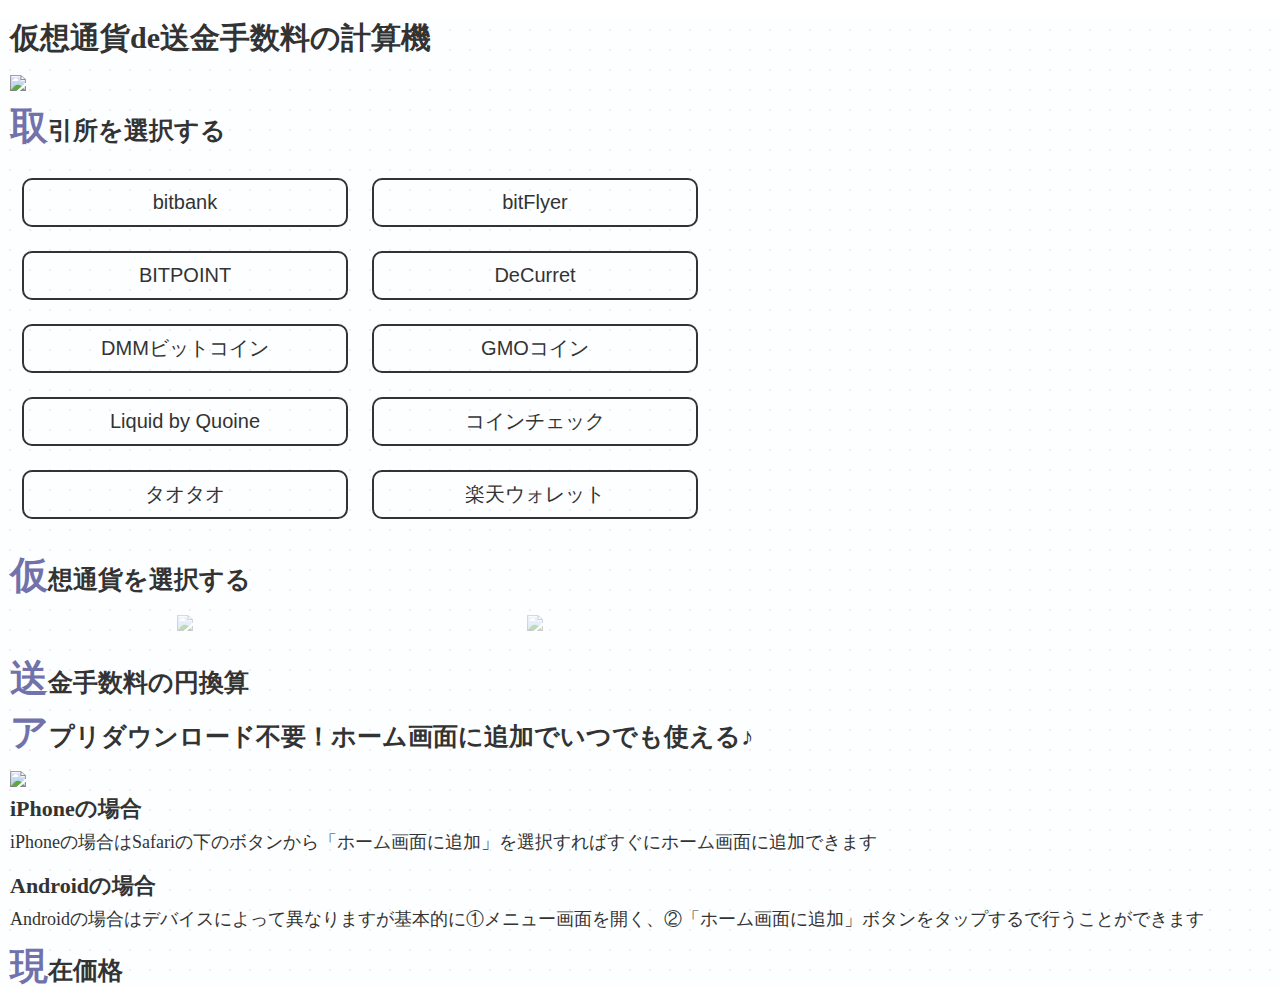
==== stork.html @ 8df78e8c "move-to-wordpress" ====
<!DOCTYPE html>
<html lang="ja">
<head>
  <meta charset="utf-8">
  <meta name="viewport" content="width=device-width, user-scalable=1">
  <link rel="stylesheet" type="text/css" href="ready.css">
  <link rel="stylesheet" type="text/css" href="index.css">
  <title>仮想通貨de送金手数料の計算機</title>
  <script type="text/javascript" src="https://files.coinmarketcap.com/static/widget/currency.js"></script>
</head>
<style>
</style>
<body>
  <div class="initial">
    <h1>仮想通貨de送金手数料の計算機</h1>
    <div class="wrapper">
    <div id="load-img"><img src="https://kusacurrency.com/wp-content/uploads/2019/05/gif-load.gif" /></div>
      <h2>取引所を選択する</h2>
        <div class="contents exchanges loading" id="loading-crypts">
          <button class="exchange" id="bitbank" onclick="RenderBtn(id)">bitbank</button>
          <button class="exchange" id="bitFlyer" onclick="RenderBtn(id)">bitFlyer</button>
          <button class="exchange" id="bitpoint" onclick="RenderBtn(id)">BITPOINT</button>
          <button class="exchange" id="deCurret" onclick="RenderBtn(id)">DeCurret</button>
          <button class="exchange" id="dmm" onclick="RenderBtn(id)">DMMビットコイン</button>
          <button class="exchange" id="gmo" onclick="RenderBtn(id)">GMOコイン</button>
          <button class="exchange" id="liquid" onclick="RenderBtn(id)">Liquid by Quoine</button>
          <button class="exchange" id="coincheck" onclick="RenderBtn(id)">コインチェック</button>
          <button class="exchange" id="taotao" onclick="RenderBtn(id)">タオタオ</button>
          <button class="exchange" id="rakuten" onclick="RenderBtn(id)">楽天ウォレット</button>
        </div>
      <h2>仮想通貨を選択する</h2>
        <div class="contents crypts" id="event-crypts">
          <div class="crypto transparent-crypto"><img src="https://kusacurrency.com/wp-content/uploads/2019/05/BTCcard2.png" /></div>
          <div class="crypto transparent-crypto"><img src="https://kusacurrency.com/wp-content/uploads/2019/05/ETHcard.png" /></div>
        </div>
      <h2>送金手数料の円換算</h2>
        <div class="results">
          <!-- 結果も結果の度に生成する -->
          <p class="result" id="fee-transaction"></p>
          <p class="result" id="now-price"></p>
          <p class="result" id="jpy-price"></p>
          <div class="cautions">
            <p class="caution" id="caution1"></p>
            <p class="caution" id="caution2"></p>
            <p class="caution" id="xrp-caution"></p>
            <p class="caution" id="liquid-caution"></p>
          </div>
          <a class="result" id="affiliate"></a>
          <div id="twitter-btn"></div>
        </div>
      <h2>アプリダウンロード不要！ホーム画面に追加でいつでも使える♪</h2>
        <div class="description">
          <img src="https://kusacurrency.com/wp-content/uploads/2019/05/calremittanceDescription.jpg"/>
          <h3>iPhoneの場合</h3>
          <p>iPhoneの場合はSafariの下のボタンから「ホーム画面に追加」を選択すればすぐにホーム画面に追加できます</p>
        </div>
        <div class="description">
          <h3>Androidの場合</h3>
          <p>Androidの場合はデバイスによって異なりますが基本的に①メニュー画面を開く、②「ホーム画面に追加」ボタンをタップするで行うことができます</p>
        </div>
      <h2>現在価格</h2>
      <div class="now-price">
        <div class="coinmarketcap-currency-widget" data-currencyid="1" data-base="JPY" data-secondary="" data-ticker="true" data-rank="false" data-marketcap="false" data-volume="false" data-stats="USD" data-statsticker="false"></div>
        <div class="coinmarketcap-currency-widget" data-currencyid="1027" data-base="JPY" data-secondary="" data-ticker="true" data-rank="false" data-marketcap="false" data-volume="false" data-stats="USD" data-statsticker="false"></div>
        <div class="coinmarketcap-currency-widget" data-currencyid="52" data-base="JPY" data-secondary="" data-ticker="true" data-rank="false" data-marketcap="false" data-volume="false" data-stats="USD" data-statsticker="false"></div>
        <div class="coinmarketcap-currency-widget" data-currencyid="2" data-base="JPY" data-secondary="" data-ticker="true" data-rank="false" data-marketcap="false" data-volume="false" data-stats="USD" data-statsticker="false"></div>
        <div class="coinmarketcap-currency-widget" data-currencyid="1831" data-base="JPY" data-secondary="" data-ticker="true" data-rank="false" data-marketcap="false" data-volume="false" data-stats="JPY" data-statsticker="false"></div>
        <div class="coinmarketcap-currency-widget" data-currencyid="873" data-base="JPY" data-secondary="" data-ticker="true" data-rank="false" data-marketcap="false" data-volume="false" data-stats="JPY" data-statsticker="false"></div>
        <div class="coinmarketcap-currency-widget" data-currencyid="213" data-base="JPY" data-secondary="" data-ticker="true" data-rank="false" data-marketcap="false" data-volume="false" data-stats="JPY" data-statsticker="false"></div>
        <div class="coinmarketcap-currency-widget" data-currencyid="1321" data-base="JPY" data-secondary="" data-ticker="true" data-rank="false" data-marketcap="false" data-volume="false" data-stats="JPY" data-statsticker="false"></div>
        <div class="coinmarketcap-currency-widget" data-currencyid="1214" data-base="JPY" data-secondary="" data-ticker="true" data-rank="false" data-marketcap="false" data-volume="false" data-stats="JPY" data-statsticker="false"></div>
        <div class="coinmarketcap-currency-widget" data-currencyid="1087" data-base="JPY" data-secondary="" data-ticker="true" data-rank="false" data-marketcap="false" data-volume="false" data-stats="JPY" data-statsticker="false"></div>
        <div class="coinmarketcap-currency-widget" data-currencyid="2213" data-base="JPY" data-secondary="" data-ticker="true" data-rank="false" data-marketcap="false" data-volume="false" data-stats="JPY" data-statsticker="false"></div>
      </div>
    </div>
  </div>
</body>
<script type="text/javascript">

//現在価格の変数宣言
let BTCprice = 0;
let ETHprice = 0;
let XRPprice = 0;
let LTCprice = 0;
let BCHprice = 0;
let NEMprice = 0;
let MONAprice = 0;
let ETCprice = 0;
let LSKprice = 0;
let FCTprice = 0;
let QASHprice = 0;

//余裕があれば事前にローディングさせておく。
const BTCurl = 'https://kusacurrency.com/wp-content/uploads/2019/05/BTCcard2.png';
const ETHurl = 'https://kusacurrency.com/wp-content/uploads/2019/05/ETHcard.png';
const XRPurl = 'https://kusacurrency.com/wp-content/uploads/2019/05/XRPcard.png';
const LTCurl = 'https://kusacurrency.com/wp-content/uploads/2019/05/LTCcard.png';
const BCHurl = 'https://kusacurrency.com/wp-content/uploads/2019/05/BCHcard.png';
const NEMurl = 'https://kusacurrency.com/wp-content/uploads/2019/05/NEMcard.png';
const MONAurl = 'https://kusacurrency.com/wp-content/uploads/2019/05/MONAcard.png';
const ETCurl = 'https://kusacurrency.com/wp-content/uploads/2019/05/ETCcard.png';
const LSKurl = 'https://kusacurrency.com/wp-content/uploads/2019/05/LSKcard.png';
const FCTurl = 'https://kusacurrency.com/wp-content/uploads/2019/05/FCTcard.png';
const QASHurl = 'https://kusacurrency.com/wp-content/uploads/2019/05/QASHcard.png';

//cryptoの要素のvalueに価格を渡すためまとめておく
let BTCinfo;
let ETHinfo;
let XRPinfo;
let LTCinfo;
let BCHinfo;
let NEMinfo;
let MONAinfo;
let ETCinfo;
let LSKinfo;
let FCTinfo;
let QASHinfo;

const bitbankData = {
  //cryptsとfeeの配列の位置は連動させています
  crypts: ['BTC', 'ETH', 'XRP', 'LTC', 'BCH', 'MONA'],
  fee: [0.001, 0.005, 0.15, 0.001, 0.001, 0.001],
  name: 'bitbank',
  affiliate: 'http://h.accesstrade.net/sp/cc?rk=0100lb4j00huqc',
}
const bitFlyerData = {
  crypts: ['BTC', 'ETH', 'LTC', 'BCH', 'MONA', 'ETC', 'LSK'],
  fee: [0.0004, 0.005, 0.001, 0.0002, 0, 0.005, 0.1],
  name: 'bitFlyer',
  affiliate: 'https://bitflyer.jp?bf=x54gthgf',
}
const bitpointData = {
  crypts: ['BTC', 'ETH', 'XRP', 'LTC', 'BCH'],
  fee: [0, 0, 0, 0, 0],
  name: 'BITPOINT',
  affiliate: 'https://www.bitpoint.co.jp/',
}
const deCurretData = {
  crypts: ['BTC', 'ETH', 'XRP', 'LTC', 'BCH', 'MONA'],
  fee: [0.0004, 0.005, 0.15, 0.001, 0.001, 0.001],
  name: 'DeCurret',
  affiliate: 'https://deCurret.com',
}
const dmmData = {
  crypts: ['BTC', 'ETH'],
  fee: [0, 0],
  name: 'DMMビットコイン',
  affiliate: 'http://h.accesstrade.net/sp/cc?rk=0100m40k00huqc',
}
const gmoData = {
  crypts: ['BTC', 'ETH', 'XRP', 'LTC', 'BCH'],
  fee: [0, 0, 0, 0, 0],
  name: 'GMOコイン',
  affiliate: 'http://h.accesstrade.net/sp/cc?rk=0100lhis00huqc',
}
const liquidData = {
  crypts: ['BTC', 'ETH', 'XRP', 'BCH', 'QASH'],
  fee: [0, 0, 0, 0, 0],
  name: 'Liquid by Quoine',
  affiliate: 'https://h.accesstrade.net/sp/cc?rk=0100lh4000huqc',
}
const coincheckData = {
  crypts: ['BTC', 'ETH', 'XRP', 'LTC', 'BCH', 'XEM', 'ETC', 'LSK', 'FCT'],
  fee: [0.001, 0.01, 0.15, 0.001, 0.001, 0.5, 0.01, 0.1, 0.1],
  name: 'コインチェック',
  affiliate: 'https://coincheck.com/?c=3NsfuOAXbWs',
}
const taotaoData = {
  crypts: ['BTC', 'ETH'],
  fee: [0, 0],
  name: 'TAOTAO',
  affiliate: 'https://taotao-ex.com',
}
const rakutenData = {
  crypts: ['BTC', 'ETH', 'BCH'],
  fee: [0.001, 0.01, 0.01],
  name: '楽天ウォレット',
  affiliate: 'https://www.rakuten-wallet.co.jp',
}
//本日の仮想通貨の価格
///////////////////
var catchCoinmarketPrice = [];
var todayPrice = [];

var getCryptoPrice = function(){
  if(catchCoinmarketPrice.length < 22){
      catchCoinmarketPrice = document.querySelectorAll("div.coinmarketcap-currency-widget > div > div > div > span");
      setTimeout(getCryptoPrice, '1000');
      return;
    }

  var match = /^\d+\.?\d{2}/;
  var oddElement = [];
  var textSplit = '';

  for(i=0;catchCoinmarketPrice.length > i;i++){
      if((i % 2) == 1){
        oddElement.push(catchCoinmarketPrice[i]);
      }
  }
    var elementTagRemove = oddElement.map(function(element){
    var elementText = element.innerText;
    var textRemove = elementText.replace(',', '');
    var textSplit = match.exec(textRemove);
    todayPrice.push(textSplit);
  });

    loadingInfo(todayPrice);

    var loading  = document.getElementById('loading-crypts');
    loading.classList.remove('loading');

    var removeImg = document.getElementById('load-img');
    removeImg.remove();

    return todayPrice;
}

window.onload = getCryptoPrice();


function loadingInfo(todayPrice){
  BTCprice = todayPrice[0];
  ETHprice = todayPrice[1];
  XRPprice = todayPrice[2];
  LTCprice = todayPrice[3];
  BCHprice = todayPrice[4];
  NEMprice = todayPrice[5];
  MONAprice = todayPrice[6];
  ETCprice = todayPrice[7];
  LSKprice = todayPrice[8];
  FCTprice = todayPrice[9];
  QASHprice = todayPrice[10];

  BTCinfo = [BTCprice, BTCurl];
  ETHinfo = [ETHprice, ETHurl];
  XRPinfo = [XRPprice, XRPurl];
  LTCinfo = [LTCprice, LTCurl];
  BCHinfo = [BCHprice, BCHurl];
  NEMinfo = [NEMprice, NEMurl];
  MONAinfo = [MONAprice, MONAurl];
  ETCinfo = [ETCprice, ETCurl];
  LSKinfo = [LSKprice, LSKurl];
  FCTinfo = [FCTprice, FCTurl];
  QASHinfo = [QASHprice, QASHurl];

}

//再読み込み時のリセット
document.getElementById('fee-transaction').innerHTML = '';
document.getElementById('now-price').innerHTML = '';
document.getElementById('jpy-price').innerHTML = '';
document.getElementById('caution1').innerHTML = '';
document.getElementById('caution2').innerHTML = '';
document.getElementById('xrp-caution').innerHTML = '';
document.getElementById('affiliate').innerHTML = '';
document.getElementById('liquid-caution').innerHTML = '';


let exData;
let renderCount;

function RenderBtn(id){

  //仮想通貨の子要素を消去して、送金手数料のinnerHTMLを空にする処理
  renderCount = 0;

  const crypto = document.getElementById('event-crypts');
  let clone = crypto.cloneNode(false);
  crypto.parentNode.replaceChild(clone, crypto);

  document.getElementById('fee-transaction').innerHTML = '';
  document.getElementById('now-price').innerHTML = '';
  document.getElementById('jpy-price').innerHTML = '';
  document.getElementById('caution1').innerHTML = '';
  document.getElementById('caution2').innerHTML = '';
  document.getElementById('xrp-caution').innerHTML = '';
  document.getElementById('affiliate').innerHTML = '';

  //クリックされた取引所のデータをオブジェクトを取得する
  switch(id){
    case 'bitbank':
      exData = bitbankData;
      break;
    case 'bitFlyer':
      exData = bitFlyerData;
      break;
    case 'bitpoint':
      exData = bitpointData;
      break;
    case 'deCurret':
      exData = deCurretData;
      break;
    case 'dmm':
      exData = dmmData;
      break;
    case 'gmo':
      exData = gmoData;
      break;
    case 'liquid':
      exData = liquidData;
      break;
    case 'coincheck':
      exData = coincheckData;
      break;
    case 'taotao':
      exData = taotaoData;
      break;
    case 'rakuten':
      exData = rakutenData;
      break;

      default:
        console.log('データを取得できませんでした');
        break;
  }

  CreateBtn(exData.crypts);

}

function CreateBtn(crypts){
  crypts.forEach(function(crypto){
    switch(crypto){
      case 'BTC':
        CreateElement(BTCinfo);
        break;
      case 'ETH':
        CreateElement(ETHinfo);
        break;
      case 'XRP':
        CreateElement(XRPinfo);
        break;
      case 'LTC':
        CreateElement(LTCinfo);
        break;
      case 'BCH':
        CreateElement(BCHinfo);
        break;
      case 'XEM':
        CreateElement(NEMinfo);
        break;
      case 'MONA':
        CreateElement(MONAinfo);
        break;
      case 'ETC':
        CreateElement(ETCinfo);
        break;
      case 'LSK':
        CreateElement(LSKinfo);
        break;
      case 'FCT':
        CreateElement(FCTinfo);
        break;
      case 'QASH':
        CreateElement(QASHinfo);
        break;

        default:
        CreateElement(BTCinfo);
    }
  });
}

function CreateElement(CryptoInfo){

  const cryptoElement = document.createElement('div');
  const cryptoImg = document.createElement('img');

  let cryptoId = 'insert-img' + renderCount;
  let valueContent = [exData.fee[renderCount], exData.crypts[renderCount], CryptoInfo[0], cryptoId];
  cryptoElement.id = cryptoId;
  cryptoElement.value = valueContent;
  cryptoElement.classList.add('crypto');
  cryptoElement.setAttribute('onclick', 'RenderResult(value)');
  document.getElementById('event-crypts').appendChild(cryptoElement);

  cryptoImg.setAttribute('src', CryptoInfo[1]);
  document.getElementById(cryptoId).appendChild(cryptoImg);

  renderCount++;
}

let storedClass;
function RenderResult(value){
  //セレクトスタイルを削除&付与
  if(storedClass){
    storedClass.classList.remove('crypto-selected');
  }

  storedClass = document.getElementById(value[3]);
  storedClass.classList.add('crypto-selected');

  document.getElementById('fee-transaction').innerHTML = exData.name + 'の送金手数料：' + value[0] + ' ' + value[1];
  //value[2]はstringのためtoFixedがきかない？
  document.getElementById('now-price').innerHTML = value[1] + 'の現在価格：' + value[2] + '円';
  document.getElementById('jpy-price').innerHTML = '日本円の送金手数料はおよそ ' + '<span style="color:#ff9156; font-size: 3.5rem; font-weight: bold">' + (value[0] * value[2]).toFixed(1) + '円' + '</span>' +  'です';
  document.getElementById('caution1').innerHTML = '※送金金額は関係なく一律で' + value[0] + value[1] + 'になります。';
  document.getElementById('caution2').innerHTML = '※価格はcoinmarketcapを参照しています。取引所間で微妙に異なります。';

  if(value[1] === 'XRP'){
    document.getElementById('xrp-caution').innerHTML = '※XRPは仕様上、初めての受取アドレスに対して20XRPのアクティベート手数料が自動で徴収されます。新規アドレスへの送金の際は注意が必要です';
  } else {
    document.getElementById('xrp-caution').innerHTML = '';
  }

  if(exData.name === 'Liquid by Quoine'){
    document.getElementById('liquid-caution').innerHTML = 'Liquid by Quoineの場合はマイナー手数料が別に必要となります(トラフィックが混雑していなければ他の取引所よりも安くなりやすい)';
  } else {
    document.getElementById('liquid-caution').innerHTML = '';
  }

  document.getElementById('affiliate').href = exData.affiliate;
  document.getElementById('affiliate').innerHTML = exData.name + 'の公式サイト';

  TwitterBtn(value);

  return;

}

function TwitterBtn(value){
  //Twitterシェアボタンを生成する
    //Twitterへのシェア内容
  var ShareURL = `https://kusacurrency.com/post_lp/how-much-remittance/`;
  var ShareText = '現在の' + exData.name + 'における' + value[1] + 'の送金手数料はおよそ' + (value[0] * value[2]).toFixed(1) + '円です';
  var UserId = '@CryptoKusacoin';
  var HashTags = '仮想通貨de送金手数料の計算機';
  var ShareTwitter = 'https://twitter.com/intent/tweet?url='+encodeURIComponent(ShareURL)+'&text='+encodeURIComponent(ShareText)+'&hashtags='+encodeURIComponent(HashTags)+'&related='+encodeURIComponent(UserId);

  var makeTwitterButton = document.createElement('a');

  makeTwitterButton.id = ('twitter');
  makeTwitterButton.href = (ShareTwitter);
  makeTwitterButton.target = ('_blank');
  makeTwitterButton.innerHTML = '結果をTwitterでシェアする';

  // makeTwitterButton.classList.add('chart-description');
  document.getElementById('twitter-btn').appendChild(makeTwitterButton);
}

</script>
</html>
---- ready.css ----
/* 初期化参考サイト http://html5doctor.com/html-5-reset-stylesheet/ */

html, body, div, span, object, iframe,
h1, h2, h3, h4, h5, h6, p, blockquote, pre,
abbr, address, cite, code,
del, dfn, em, img, ins, kbd, q, samp,
small, strong, sub, sup, var,
b, i,
dl, dt, dd, ol, ul, li,
fieldset, form, label, legend,
table, caption, tbody, tfoot, thead, tr, th, td,
article, aside, canvas, details, figcaption, figure,
footer, header, hgroup, menu, nav, section, summary,
time, mark, audio, video .initial {
    margin:0;
    padding:0;
    border:0;
    outline:0;
    font-size:62.5%;
    vertical-align:baseline;
    background:transparent;
}

body {
    line-height:1;
		color: #333333;
}

article,aside,details,figcaption,figure,
footer,header,hgroup,menu,nav,section {
    display:block;
}

nav ul {
    list-style:none;
}

blockquote, q {
    quotes:none;
}

blockquote:before, blockquote:after,
q:before, q:after {
    content:'';
    content:none;
}

a {
    margin:0;
    padding:0;
    font-size:100%;
    vertical-align:baseline;
    background:transparent;
}

/* change colours to suit your needs */
ins {
    background-color:#ff9;
    color:#000;
    text-decoration:none;
}

/* change colours to suit your needs */
mark {
    background-color:#ff9;
    color:#000;
    font-style:italic;
    font-weight:bold;
}

del {
    text-decoration: line-through;
}

abbr[title], dfn[title] {
    border-bottom:1px dotted;
    cursor:help;
}

table {
    border-collapse:collapse;
    border-spacing:0;
}

/* change border colour to suit your needs */
hr {
    display:block;
    height:1px;
    border:0;
    border-top:1px solid #cccccc;
    margin:1em 0;
    padding:0;
}

input, select {
    vertical-align:middle;
}
---- index.css ----
.initial{
  background-color: #fcfeff;
  background-image:
  radial-gradient(#ededed 1px, transparent 1px);
  background-size: 20px 20px;
}

h1{font-size: 3rem; font-weight: bold; margin: 2rem 1rem; line-height: 118%;}
h2{font-size: 2.5rem; font-weight: bold; line-height: 118%; margin: 1rem 0 2rem 0;}
h2::first-letter {
  font-size: 3.8rem;
	font-weight: bold;
  color: #7172ac;
}
.wrapper{
  margin: 0 1rem;
  /* max-width: 80rem; */
}
.wrapper h2{
  margin-top: 2rem;
}
.contents{
  margin-top: 1rem;
  margin-bottom: 3rem;
  max-width: 70rem;
}
.exchanges{
  display: grid;
  grid-template-columns: 1fr 1fr;
}
.exchange{
  margin: 1.2rem;
  line-height: 158%;
  font-size: 2rem;
  cursor: pointer;
  line-height: 2.5rem;
  padding: 1rem;
  background-color: transparent;
  border: 2px solid #333333;
  border-radius: 1rem;
  color: #333333;
  /* max-width: 80rem; */
}
.exchange:hover{
  background-color: rgba(255, 241, 0, .2);
}
.crypts{
  margin-top: 1rem;
  /* max-width: 60rem; */
  display: grid;
  grid-template-columns: 1fr 1fr;
}
.crypto{
  font-size: 2rem;
  cursor: pointer;
  margin: 0 auto;
  /* width: 30rem; */
}
.crypto img{
  width: 25rem;
}
.crypto-selected{
  border: 4px solid #aff;
  border-radius: 2rem;
}
.crypto-selected img{
  margin: -4px !important
}
@media only screen and (max-width: 767px)  {
  .crypto img{
    width: 15rem;
  }
}
.transparent-crypto{
  opacity: 0.4;
}
.results{
  margin-top: 1rem;
  /* width: 80rem; */
}
.results p{
  font-size: 2rem;
  line-height: 168%;
}
.results a{
  font-size: 2rem;
  line-height: 168%;
}
#jpy-price{
  font-size: 3rem;
}
.cautions p{
  font-size: 1.6rem;
}
.description{
  margin: 1rem 0 2rem 0;
}
.description h3{
  font-size: 2.2rem;
  margin: 1rem 0;
}
.description p{
  font-size: 1.8rem;
  line-height: 138%;

}
.description img{
  width: 100vw;
}
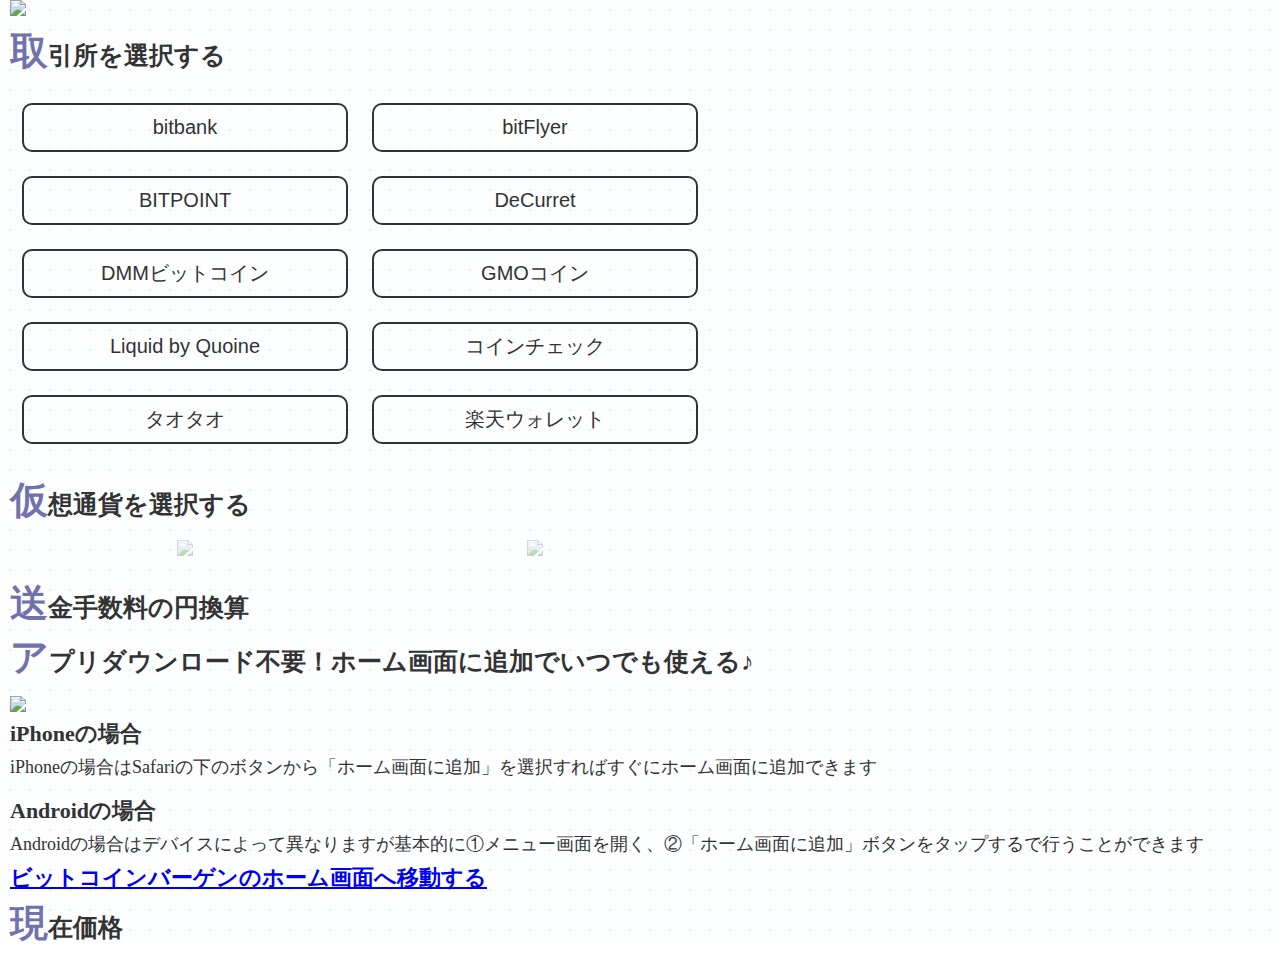
==== commit c46f54f0: "release SNS" ====
--- a/stork.html
+++ b/stork.html
@@ -12,7 +12,6 @@
 </style>
 <body>
   <div class="initial">
-    <h1>仮想通貨de送金手数料の計算機</h1>
     <div class="wrapper">
     <div id="load-img"><img src="https://kusacurrency.com/wp-content/uploads/2019/05/gif-load.gif" /></div>
       <h2>取引所を選択する</h2>
@@ -57,6 +56,7 @@
         <div class="description">
           <h3>Androidの場合</h3>
           <p>Androidの場合はデバイスによって異なりますが基本的に①メニュー画面を開く、②「ホーム画面に追加」ボタンをタップするで行うことができます</p>
+          <h3><a href="https://kusacurrency.com/">ビットコインバーゲンのホーム画面へ移動する</a></h3>
         </div>
       <h2>現在価格</h2>
       <div class="now-price">
@@ -256,11 +256,20 @@
 document.getElementById('affiliate').innerHTML = '';
 document.getElementById('liquid-caution').innerHTML = '';
 
+var twitterDelete = document.getElementById('twitter');
+ if(twitterDelete){twitterDelete.remove()};
 
 let exData;
 let renderCount;
-
+let exchangeSelect;
+///////////////////
+//取引所ボタンの処理//
+///////////////////
 function RenderBtn(id){
+
+  if(document.getElementById(id) === exchangeSelect){
+    return;
+  }
 
   //仮想通貨の子要素を消去して、送金手数料のinnerHTMLを空にする処理
   renderCount = 0;
@@ -277,6 +286,17 @@
   document.getElementById('xrp-caution').innerHTML = '';
   document.getElementById('affiliate').innerHTML = '';
 
+  var twitterCheck = document.getElementById('twitter')
+  if(twitterCheck){twitterCheck.remove();}
+
+  //セレクトスタイルを付与
+  if(exchangeSelect){
+    //前回のクラスリストを削除
+    exchangeSelect.classList.remove('exchange-selected');
+  }
+  exchangeSelect = document.getElementById(id);
+  exchangeSelect.classList.add('exchange-selected');
+
   //クリックされた取引所のデータをオブジェクトを取得する
   switch(id){
     case 'bitbank':
@@ -381,8 +401,16 @@
   renderCount++;
 }
 
+
+///////////////////
+///銘柄ボタンの処理///
+///////////////////
 let storedClass;
 function RenderResult(value){
+
+  var twitterDelete = document.getElementById('twitter');
+  if(twitterDelete){twitterDelete.remove()};
+
   //セレクトスタイルを削除&付与
   if(storedClass){
     storedClass.classList.remove('crypto-selected');
